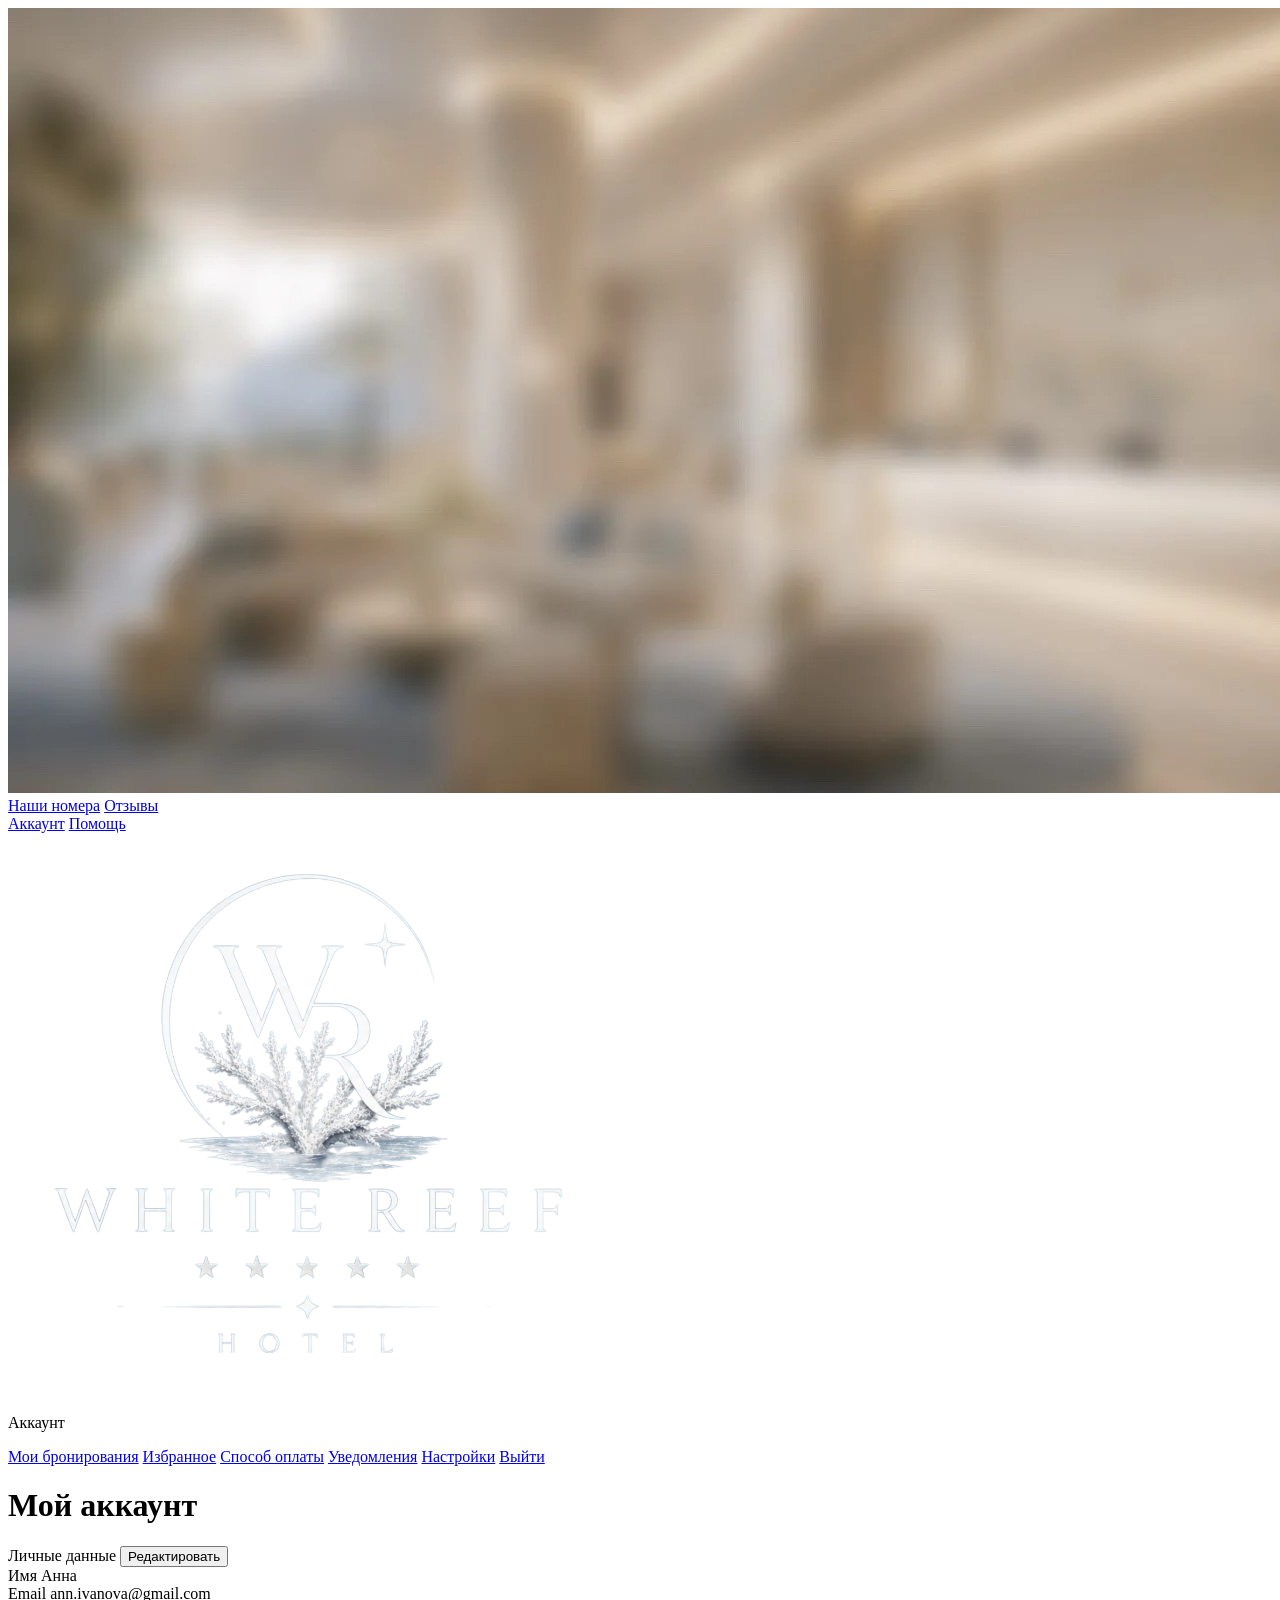
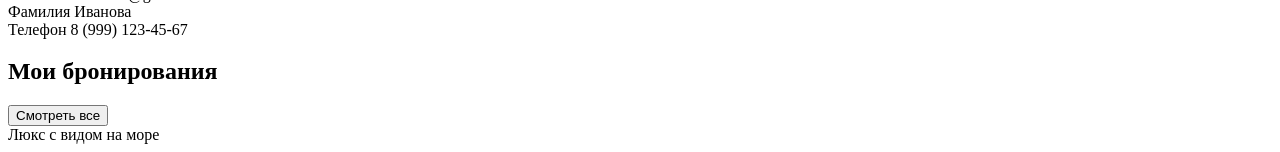
==== akk.html @ dc309b81 "Create akk.html" ====
<!DOCTYPE html>
<html lang="en">
<head>
    <meta charset="UTF-8">
    <meta name="viewport" content="width=device-width, initial-scale=1.0">
    <title>Document</title>
    <link rel="stylesheet" href="akk.css">
</head>
<body>
    <header>
            <div class="img">
                <img src="88d20df1-6536-45e4-b82d-151c4b31a475.jpg">
            </div>

            <div class="left_menu">
                <a href="catalog.html" class="link">Наши номера</a>
                <a href="feedback.html" class="link">Отзывы</a>
            </div>

            <div class="right_menu">
                <a href="akk.html" class="link">Аккаунт</a>
                <a href="help.html" class="link">Помощь</a>
            </div>
            
            <div class="blocklo">
                <img src="4c60b231-e7e1-496e-acd1-bfe1c1462d40.png" width="600px">
                <p class="btn">Аккаунт</p>
            </div>
    </header>

    <div class="akk2">

        <div class="linkk">
            <a href="#" class="link_akk">Мои бронирования</a>
            <a href="#" class="link_akk">Избранное</a>
            <a href="#" class="link_akk">Способ оплаты</a>
            <a href="#" class="link_akk">Уведомления</a>
            <a href="#" class="link_akk">Настройки</a>
            <a href="#" class="link_akk">Выйти</a>
        </div>


        <div class="text_akk">
            <h1>Мой аккаунт</h1>
        </div>
       

        <div class="text2_akk">
            <p1>Личные данные</p1>
            <button class="btn_akk">Редактировать</button>
        </div>

    </div>

    <div class="a3">

        <div class="name">
            <p2>Имя</p2>
            <p3>Анна</p3>
        </div>

        <div class="name">
            <p2>Email</p2>
            <p3>ann.ivanova@gmail.com</p3>
        </div>
    </div>

    <div class="lll">

        <div class="name">
            <p2>Фамилия</p2>
            <p3>Иванова</p3>
        </div>

        <div class="name">
            <p2>Телефон</p2>
            <p3>8 (999) 123-45-67</p3>
        </div>
    </div>

    <div class="4a">

        <div class="text_a">
            <h2>Мои бронирования</h2>
            <button class="btn_akk">Смотреть все</button>
        </div>

        <div class="cardsa">
            <p4>Люкс с видом на море</p4>
        </div>
    </div>
</body>
</html>
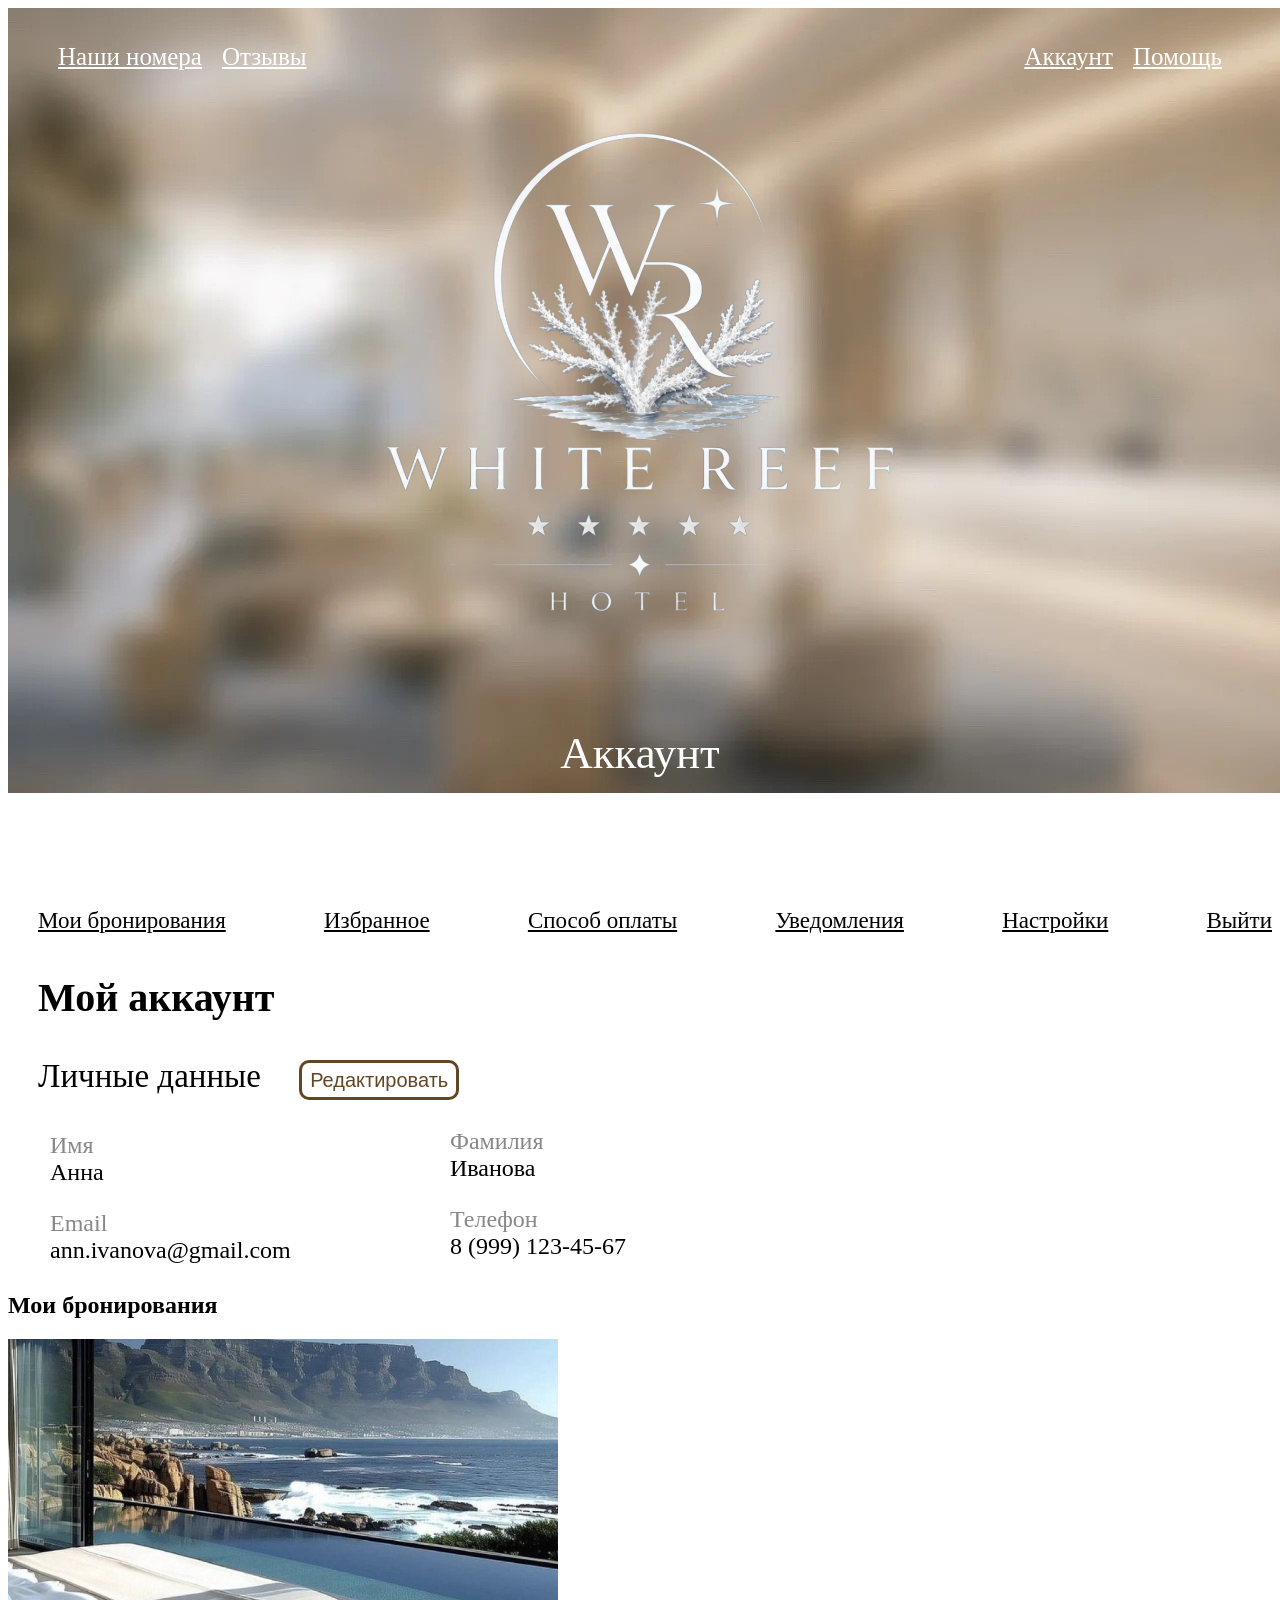
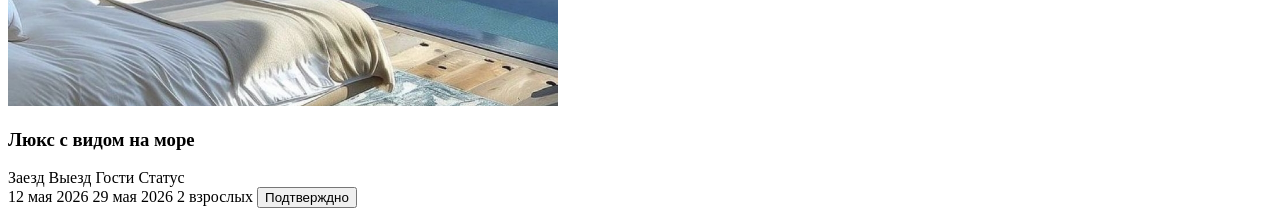
==== commit eed3a729: "Update akk.html" ====
--- a/akk.html
+++ b/akk.html
@@ -78,16 +78,49 @@
         </div>
     </div>
 
-    <div class="4a">
+    <div class="a4">
 
         <div class="text_a">
             <h2>Мои бронирования</h2>
-            <button class="btn_akk">Смотреть все</button>
+        </div>
+    </div>
+
+    <div class="cards">
+
+        <div class="cardsa">
+
+            <div class="left">
+                <img src="e2b8c1f9fafa6068faefb981bab16cc8(4).jpg" width="550px">
+            </div>
+        
+            <div class="right">
+
+            <div class="title">
+                <h3>Люкс с видом на море</h3>
+            </div>
+                
+        <div class="zaa">
+            <p5>Заезд</p5>
+            <p6>Выезд</p6>
+            <p7>Гости</p7>
+            <p9>Статус</p9>
         </div>
 
-        <div class="cardsa">
-            <p4>Люкс с видом на море</p4>
+        <div class="va">
+            <p10>12 мая 2026</p10>
+            <p11>29 мая 2026</p11>
+            <p12>2 взрослых</p12>
+            <button class="btnn">Подтверждно</button>
         </div>
-    </div>
+
+        </div>
+        </div>
+
+
+        </div>
+
+
+
+
 </body>
 </html>
--- a/akk.css
+++ b/akk.css
@@ -0,0 +1,115 @@
+header{
+    position: relative;
+    width:100%;
+    height:100vh;
+    display: flex;
+    justify-content: center;
+    align-items: center;
+}
+
+.img{
+    width: 100%;
+    height: 100%;
+    position: absolute;
+}
+
+.left_menu{
+    position: absolute;
+    top: 35px;
+    left: 50px;
+    display: flex;
+    gap: 20px;
+    font-size: 25px;
+}
+
+.right_menu{
+    position: absolute;
+    top: 35px;
+    right: 50px;
+    display: flex;
+    gap: 20px;
+    font-size: 25px;
+}
+
+a{
+    color: rgb(255, 255, 255)
+}
+
+.blocklo{
+    position: relative;
+    display: flex;
+    flex-direction: column;
+    justify-content: center;
+    align-items: center;
+    gap: 30px;
+}
+
+.btn{
+    font-size: 45px;
+    color: rgb(255, 255, 255);
+}
+
+/* блок 2*/
+.akk2{
+    margin-left: 30px;
+}
+
+.link_akk{
+    color: rgb(0, 0, 0);
+    font-size: 23px;
+}
+
+.text_akk{
+    margin-top: 40px;
+}
+
+h1{
+    font-size: 40px;
+}
+
+.text2_akk{
+    padding-top: 10px;
+    font-size: 33px;
+}
+
+.btn_akk{
+    border-radius: 10px;
+    border: 3px solid rgb(98, 71, 37);
+    color: rgb(98, 71, 37);
+    font-size: 20px;
+    width: 160px;
+    height: 40px;
+    background-color: rgb(255, 255, 255);
+    margin-left: 30px;
+}
+
+.linkk{
+    display: flex;
+    justify-content: space-between;
+}
+
+/* блок 3*/
+.a3{
+    margin-top: 20px;
+}
+
+p2{
+    font-size: 24px;
+    color: rgb(136, 136, 136);
+}
+
+p3{
+    font-size: 24px;
+}
+
+.name{
+    display: flex;
+    flex-direction: column;
+    margin-left: 30px;
+    padding: 12px;
+}
+
+.lll{
+    margin-top: -160px;
+    margin-left: 400px;
+}
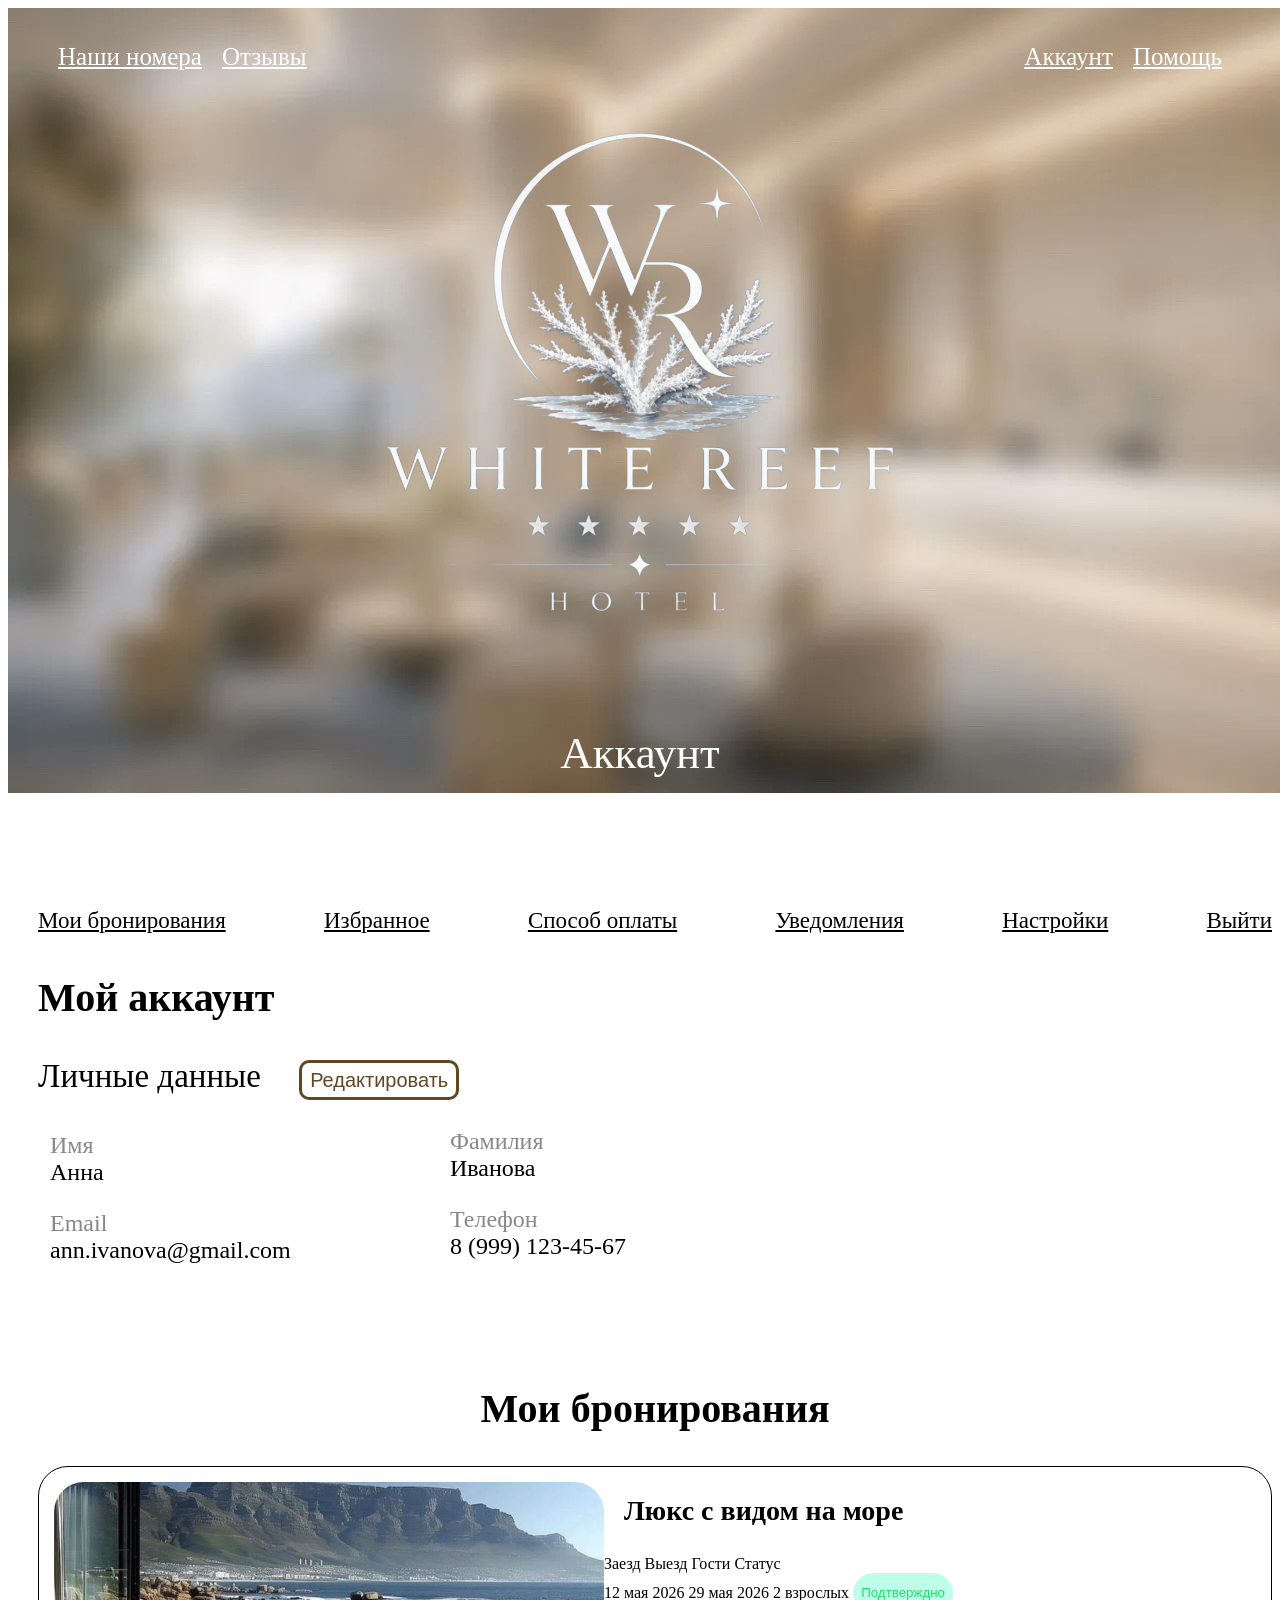
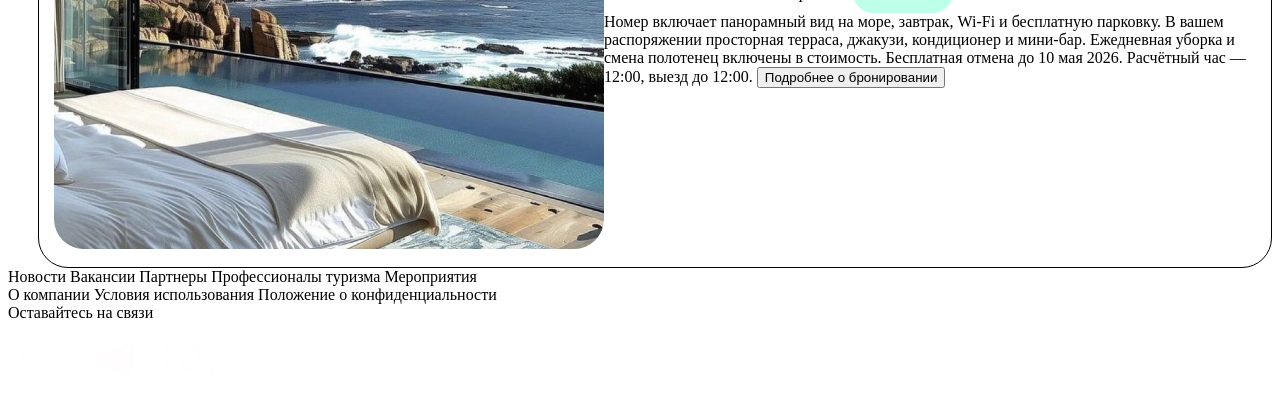
==== commit 35b53e60: "Update akk.html" ====
--- a/akk.html
+++ b/akk.html
@@ -99,28 +99,57 @@
                 <h3>Люкс с видом на море</h3>
             </div>
                 
-        <div class="zaa">
+        <div class="top">
             <p5>Заезд</p5>
             <p6>Выезд</p6>
             <p7>Гости</p7>
             <p9>Статус</p9>
         </div>
 
-        <div class="va">
+        <div class="bottom">
             <p10>12 мая 2026</p10>
             <p11>29 мая 2026</p11>
             <p12>2 взрослых</p12>
             <button class="btnn">Подтверждно</button>
         </div>
 
+        <div class="de">
+                <p13>Номер включает панорамный вид на море, завтрак, Wi-Fi и бесплатную парковку. В вашем распоряжении просторная терраса, джакузи, кондиционер и мини-бар. Ежедневная уборка и смена полотенец включены в стоимость. Бесплатная отмена до 10 мая 2026. Расчётный час — 12:00, выезд до 12:00.</p13>
+                <button class="btn-dtls">Подробнее о бронировании</button>
+            </div>
+
+        </div>
         </div>
         </div>
 
+        <div class="block5">
 
+        <div class="text5">
+            <p17>Новости</p17>
+            <p17>Вакансии</p17>  
+            <p17>Партнеры</p17> 
+            <p17>Профессионалы туризма</p17>
+            <p17>Мероприятия</p17>
+        </div>
+
+        <div class="text5_1">
+            <p18>О компании</p18>
+            <p18>Условия использования</p18>
+            <p18>Положение о конфиденциальности</p18>
         </div>
 
 
+    <div class="textt5">
+        
+        <div class="text5_2">
+            <p19>Оставайтесь на связи</p19>
+        </div>
 
+        <div class="img5">
+            <img src="0dc7975b5a11f292ee6c4b733908c035.png" width="70px">
+            <img src="f1c98b0def1c4460b011cf4b4f1d2930.png" width="70px">
+            <img src="981ae107b7a4d5ed4a0ab5a63d11944f.png" width="70px">
+        </div>
 
-</body>
-</html>
+    </div>
+    </div>
--- a/akk.css
+++ b/akk.css
@@ -113,3 +113,73 @@
     margin-top: -160px;
     margin-left: 400px;
 }
+
+.a4{
+    margin-left: 30px;
+    margin-top: 80px;
+}
+
+
+.cardsa{
+    width: 1300px;
+    height: 400px;
+    border-radius: 30px;
+    background-color: white;
+    border: 1px solid black;
+    margin-left: 30px;
+    display: flex;
+    flex-direction: row;
+    
+}
+
+.re{
+    display: flex;
+    flex-direction: row;
+}
+
+.text_a{
+    display: flex;
+    justify-content: center;
+}
+
+.cards{
+    display: flex;
+    justify-content: center;
+}
+
+h2{
+    font-size: 40px;
+}
+
+.zaa{
+    display: flex;
+    justify-content: space-around;
+    margin-left: 30px;
+}
+
+
+.btnn{
+    width: 100px;
+    height: 40px;
+    background-color: rgb(190, 255, 233);
+    color: rgb(30, 224, 104);
+    border-radius: 30px;
+    border: 1px solid rgb(190, 255, 233);
+}
+
+h3{
+    margin-left: 20px;
+    font-size: 28px;
+}
+
+.va{
+    display: flex;
+    justify-content: space-around;
+    margin-left: 30px;
+}
+
+.left img{
+    border-radius: 30px;
+    margin-top: 15px;
+    margin-left:15px ;
+}
